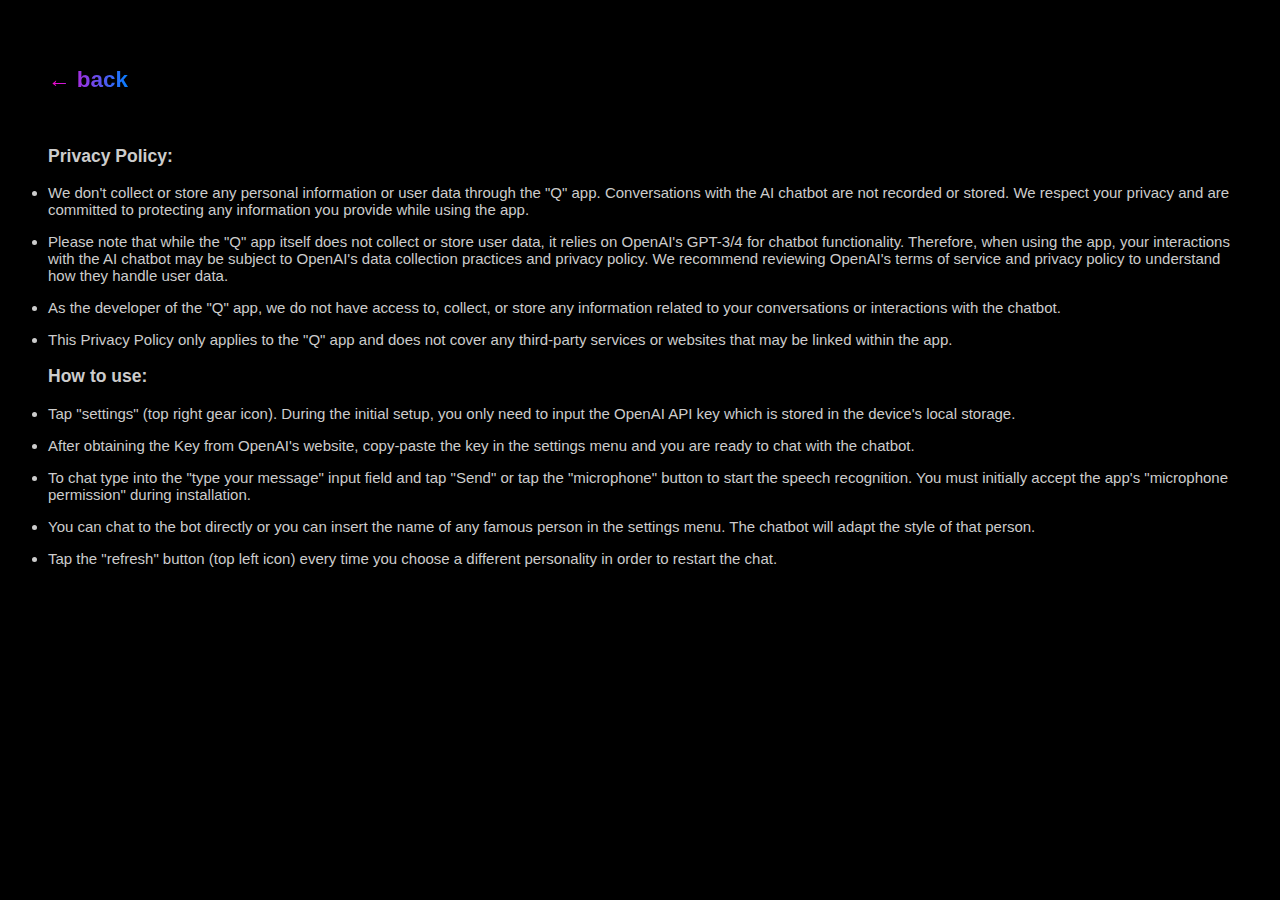
==== privacy.html @ ec9c7544 "Add files via upload" ====
<!DOCTYPE html>
<html>
  <head>
    <meta charset="UTF-8" />
    <meta name="viewport" content="width=device-width, initial-scale=1.0" />
    <title>Privacy Policy</title>
    <style>
      body {
        font-family: Arial, sans-serif;
        padding-top: 40px;
        padding-left: 40px;
        padding-right: 40px;
        font-size: 15px;
        background-color: #000;
        color: #ccc;
      }      
      h1 {
        font-size: 24px;
        margin-bottom: 10px;
      }     
      p {
        margin-bottom: 15px;
      }
      a {
      background: linear-gradient(to right, #FF00CC, #067FFF);
      background-clip: text;
      -webkit-background-clip: text;
      color: transparent;
      text-decoration: none;
    }
    </style>
    </head>
      <body>
        <h2><a href="index.html">← back</a></h2><br>
        <h3>Privacy Policy:</h3>
          <li>We don't collect or store any personal information or user data through the "Q" app. Conversations with the AI chatbot are not recorded or stored. We respect your privacy and are committed to protecting any information you provide while using the app.</li>
      <p><li>Please note that while the "Q" app itself does not collect or store user data, it relies on OpenAI's GPT-3/4 for chatbot functionality. Therefore, when using the app, your interactions with the AI chatbot may be subject to OpenAI's data collection practices and privacy policy. We recommend reviewing OpenAI's terms of service and privacy policy to understand how they handle user data.</li></p>
      <p><li>As the developer of the "Q" app, we do not have access to, collect, or store any information related to your conversations or interactions with the chatbot.</li></p>
      <p><li>This Privacy Policy only applies to the "Q" app and does not cover any third-party services or websites that may be linked within the app.</li></p>
          <h3>How to use:</h3>
          <p><li>Tap "settings" (top right gear icon). During the initial setup, you only need to input the OpenAI API key which is stored in the device's local storage.</li></p>
      <p><li>After obtaining the Key from OpenAI's website, copy-paste the key in the settings menu and you are ready to chat with the chatbot. </li><p><p><li>To chat type into the "type your message" input field and tap "Send" or tap the "microphone" button to start the speech recognition. You must initially accept the app's "microphone permission" during installation.</p></li>
      <p><li>You can chat to the bot directly or you can insert the name of any famous person in the settings menu. The chatbot will adapt the style of that person.<p><li>Tap the "refresh" button (top left icon) every time you choose a different personality in order to restart the chat.</p></li>
      </div>
    </div>
    </body>
</html>
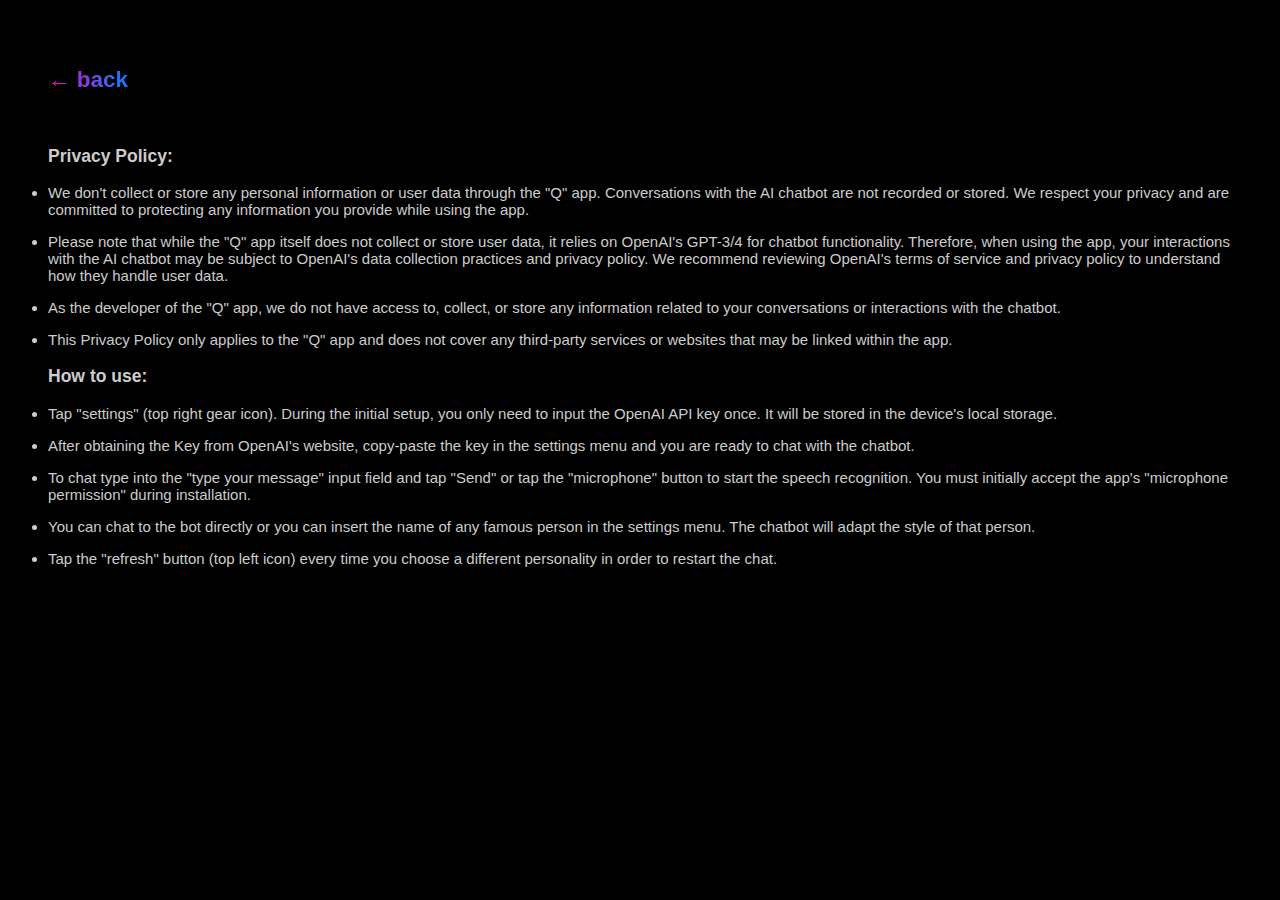
==== commit e46030e3: "Add files via upload" ====
--- a/privacy.html
+++ b/privacy.html
@@ -3,7 +3,7 @@
   <head>
     <meta charset="UTF-8" />
     <meta name="viewport" content="width=device-width, initial-scale=1.0" />
-    <title>Privacy Policy</title>
+    <title>Privacy Policy - How to Use</title>
     <style>
       body {
         font-family: Arial, sans-serif;
@@ -31,14 +31,14 @@
     </style>
     </head>
       <body>
-        <h2><a href="index.html">← back</a></h2><br>
+        <h2><a href="https://q-bot.app">← back</a></h2><br>
         <h3>Privacy Policy:</h3>
           <li>We don't collect or store any personal information or user data through the "Q" app. Conversations with the AI chatbot are not recorded or stored. We respect your privacy and are committed to protecting any information you provide while using the app.</li>
       <p><li>Please note that while the "Q" app itself does not collect or store user data, it relies on OpenAI's GPT-3/4 for chatbot functionality. Therefore, when using the app, your interactions with the AI chatbot may be subject to OpenAI's data collection practices and privacy policy. We recommend reviewing OpenAI's terms of service and privacy policy to understand how they handle user data.</li></p>
       <p><li>As the developer of the "Q" app, we do not have access to, collect, or store any information related to your conversations or interactions with the chatbot.</li></p>
       <p><li>This Privacy Policy only applies to the "Q" app and does not cover any third-party services or websites that may be linked within the app.</li></p>
           <h3>How to use:</h3>
-          <p><li>Tap "settings" (top right gear icon). During the initial setup, you only need to input the OpenAI API key which is stored in the device's local storage.</li></p>
+          <p><li>Tap "settings" (top right gear icon). During the initial setup, you only need to input the OpenAI API key once. It will be stored in the device's local storage.</li></p>
       <p><li>After obtaining the Key from OpenAI's website, copy-paste the key in the settings menu and you are ready to chat with the chatbot. </li><p><p><li>To chat type into the "type your message" input field and tap "Send" or tap the "microphone" button to start the speech recognition. You must initially accept the app's "microphone permission" during installation.</p></li>
       <p><li>You can chat to the bot directly or you can insert the name of any famous person in the settings menu. The chatbot will adapt the style of that person.<p><li>Tap the "refresh" button (top left icon) every time you choose a different personality in order to restart the chat.</p></li>
       </div>
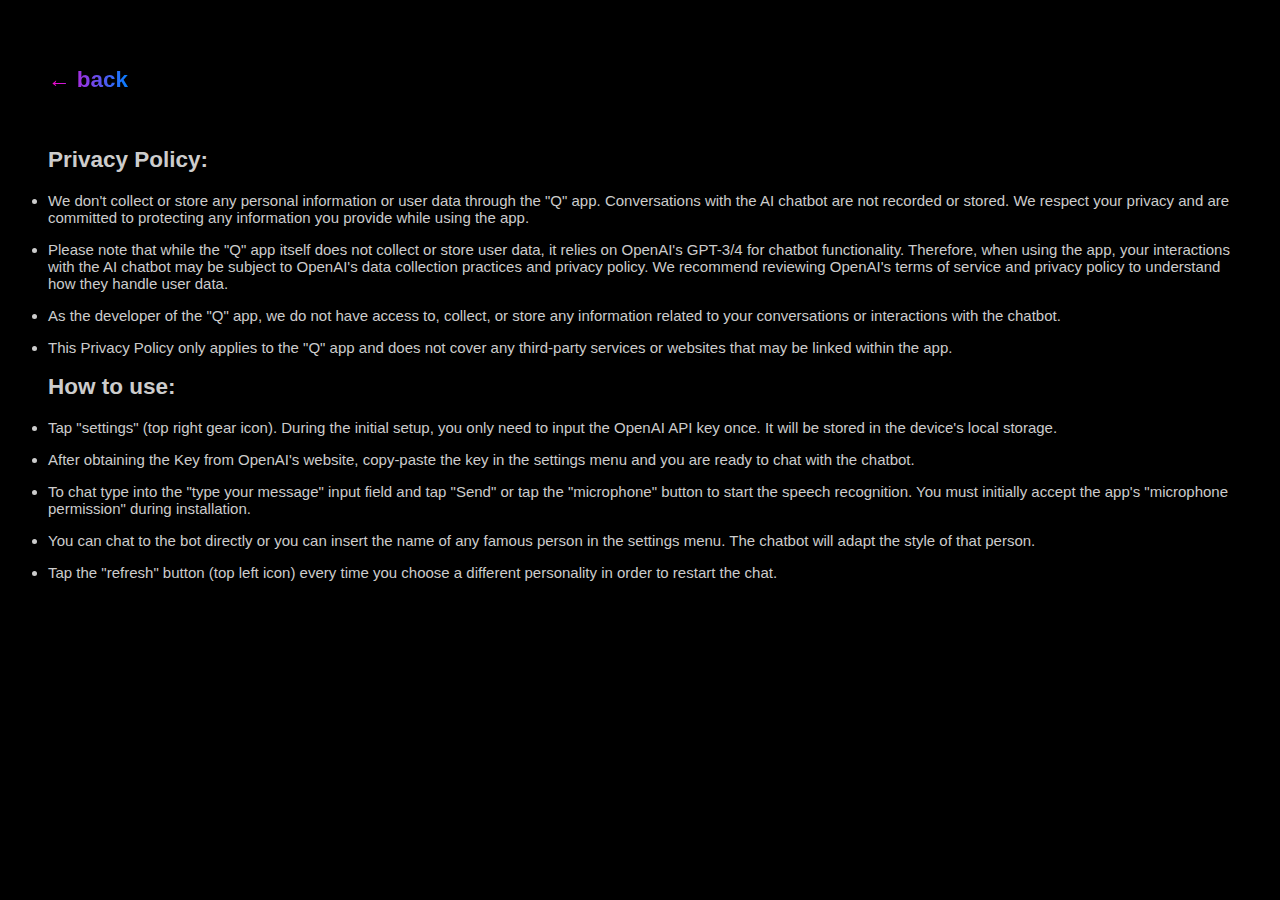
==== commit 1c0e20c1: "Add files via upload" ====
--- a/privacy.html
+++ b/privacy.html
@@ -32,12 +32,12 @@
     </head>
       <body>
         <h2><a href="https://q-bot.app">← back</a></h2><br>
-        <h3>Privacy Policy:</h3>
+        <h2>Privacy Policy:</h2>
           <li>We don't collect or store any personal information or user data through the "Q" app. Conversations with the AI chatbot are not recorded or stored. We respect your privacy and are committed to protecting any information you provide while using the app.</li>
       <p><li>Please note that while the "Q" app itself does not collect or store user data, it relies on OpenAI's GPT-3/4 for chatbot functionality. Therefore, when using the app, your interactions with the AI chatbot may be subject to OpenAI's data collection practices and privacy policy. We recommend reviewing OpenAI's terms of service and privacy policy to understand how they handle user data.</li></p>
       <p><li>As the developer of the "Q" app, we do not have access to, collect, or store any information related to your conversations or interactions with the chatbot.</li></p>
       <p><li>This Privacy Policy only applies to the "Q" app and does not cover any third-party services or websites that may be linked within the app.</li></p>
-          <h3>How to use:</h3>
+          <h2>How to use:</h2>
           <p><li>Tap "settings" (top right gear icon). During the initial setup, you only need to input the OpenAI API key once. It will be stored in the device's local storage.</li></p>
       <p><li>After obtaining the Key from OpenAI's website, copy-paste the key in the settings menu and you are ready to chat with the chatbot. </li><p><p><li>To chat type into the "type your message" input field and tap "Send" or tap the "microphone" button to start the speech recognition. You must initially accept the app's "microphone permission" during installation.</p></li>
       <p><li>You can chat to the bot directly or you can insert the name of any famous person in the settings menu. The chatbot will adapt the style of that person.<p><li>Tap the "refresh" button (top left icon) every time you choose a different personality in order to restart the chat.</p></li>
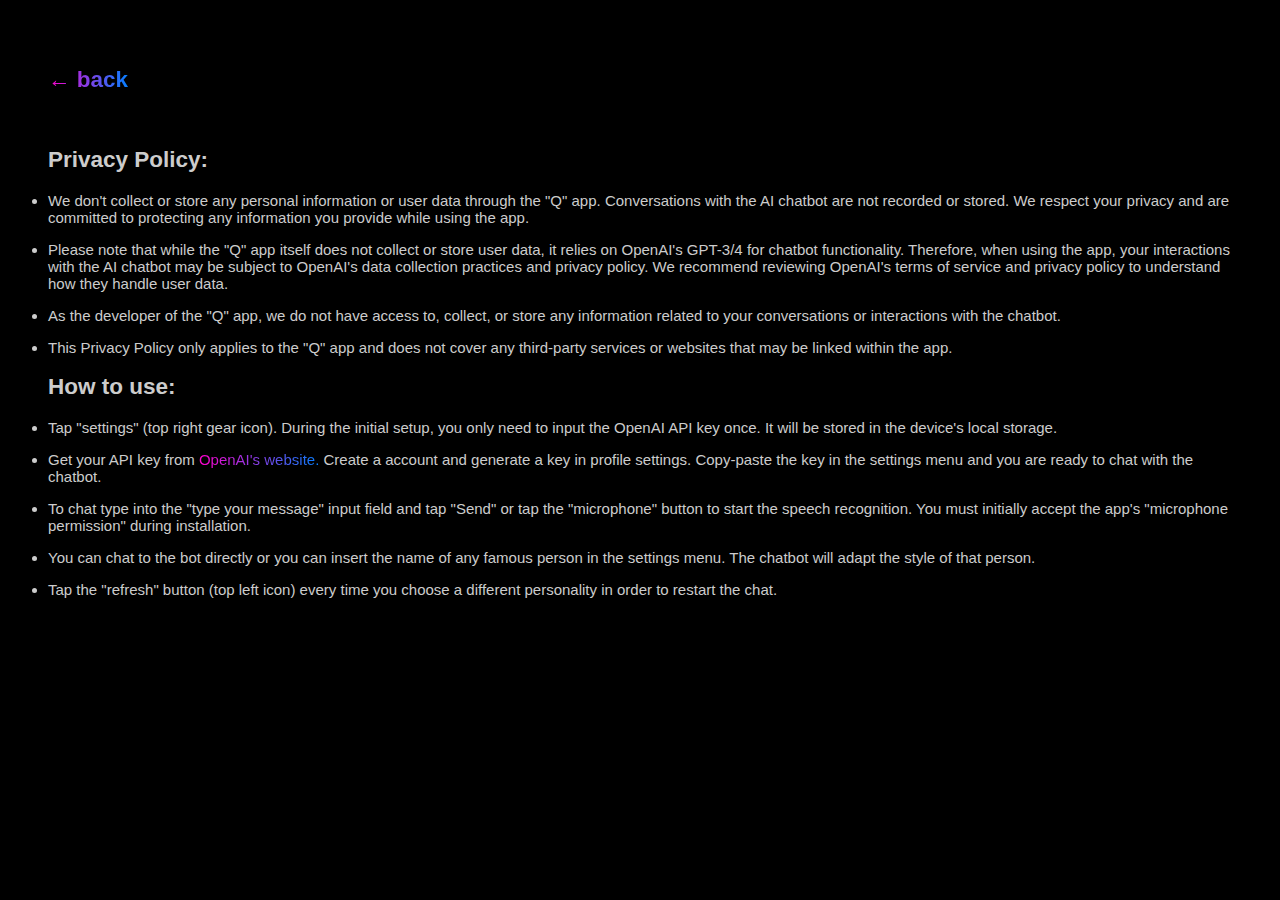
==== commit b97c9a80: "Add files via upload" ====
--- a/privacy.html
+++ b/privacy.html
@@ -39,7 +39,7 @@
       <p><li>This Privacy Policy only applies to the "Q" app and does not cover any third-party services or websites that may be linked within the app.</li></p>
           <h2>How to use:</h2>
           <p><li>Tap "settings" (top right gear icon). During the initial setup, you only need to input the OpenAI API key once. It will be stored in the device's local storage.</li></p>
-      <p><li>After obtaining the Key from OpenAI's website, copy-paste the key in the settings menu and you are ready to chat with the chatbot. </li><p><p><li>To chat type into the "type your message" input field and tap "Send" or tap the "microphone" button to start the speech recognition. You must initially accept the app's "microphone permission" during installation.</p></li>
+      <p><li>Get your API key from <a href="https://platform.openai.com/account/api-keys" target="_blank">OpenAI's website.</a> Create a account and generate a key in profile settings. Copy-paste the key in the settings menu and you are ready to chat with the chatbot. </li><p><p><li>To chat type into the "type your message" input field and tap "Send" or tap the "microphone" button to start the speech recognition. You must initially accept the app's "microphone permission" during installation.</p></li>
       <p><li>You can chat to the bot directly or you can insert the name of any famous person in the settings menu. The chatbot will adapt the style of that person.<p><li>Tap the "refresh" button (top left icon) every time you choose a different personality in order to restart the chat.</p></li>
       </div>
     </div>
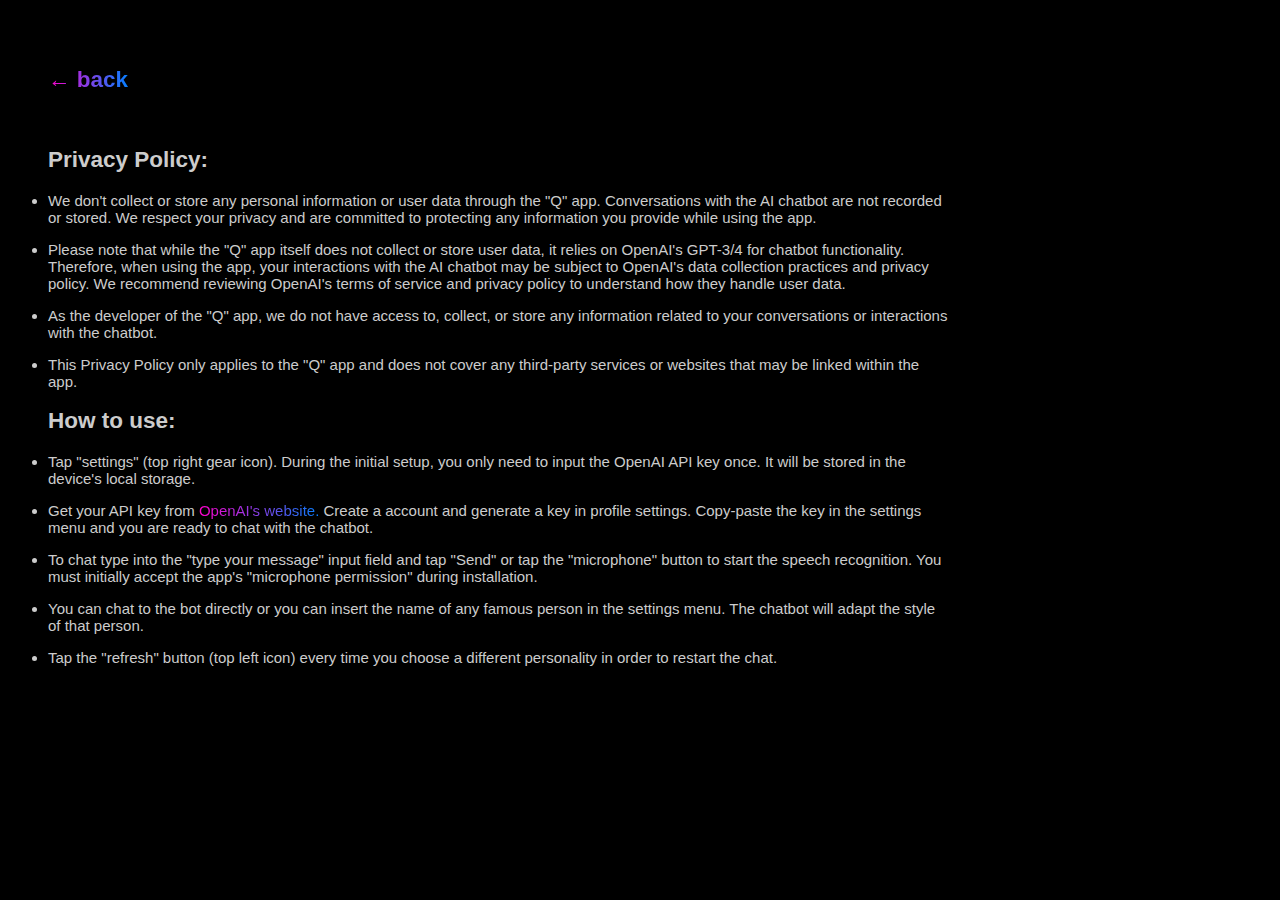
==== commit bd427102: "Add files via upload" ====
--- a/privacy.html
+++ b/privacy.html
@@ -6,6 +6,7 @@
     <title>Privacy Policy - How to Use</title>
     <style>
       body {
+        max-width: 900px;
         font-family: Arial, sans-serif;
         padding-top: 40px;
         padding-left: 40px;
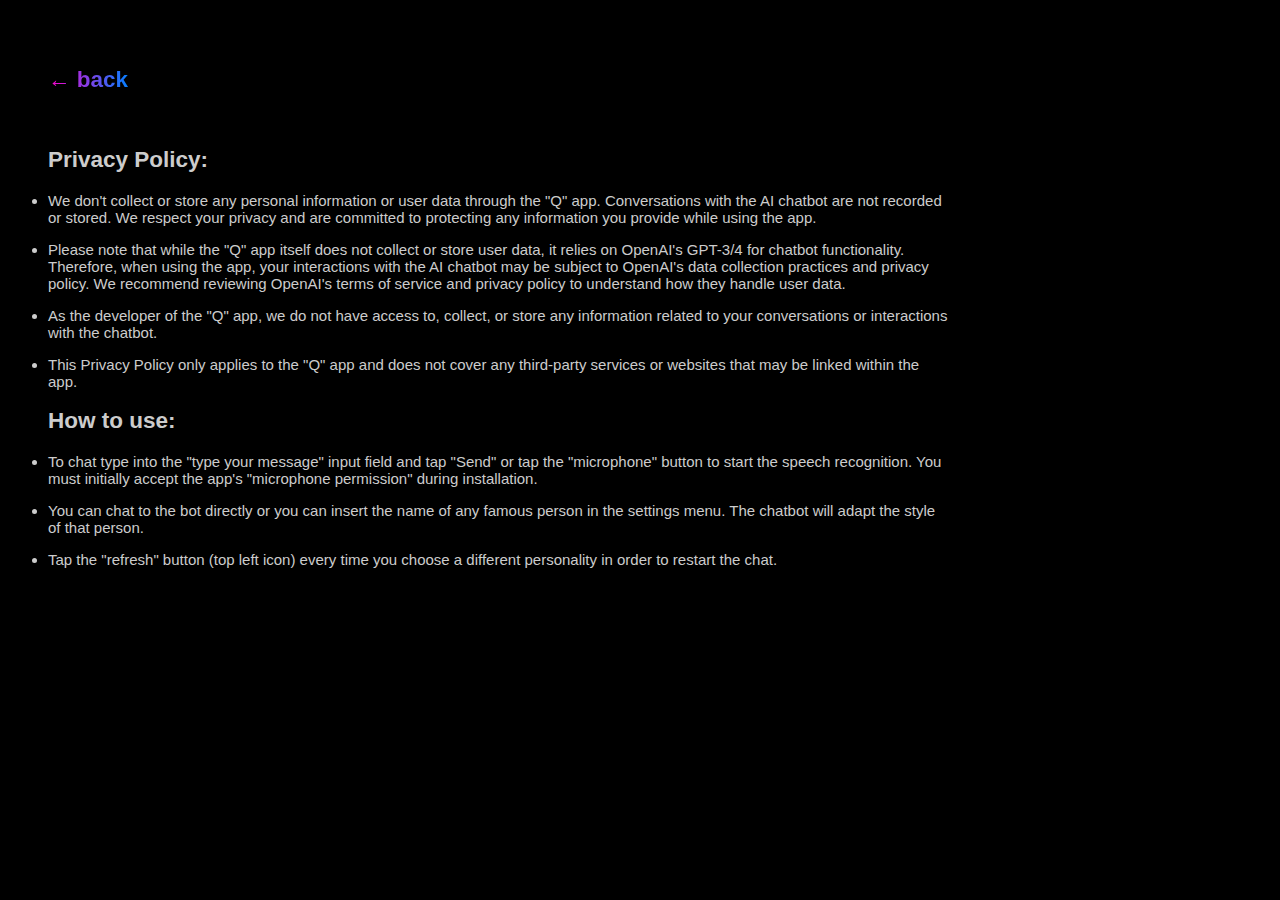
==== commit 4f4fe0c4: "Update privacy.html" ====
--- a/privacy.html
+++ b/privacy.html
@@ -39,10 +39,9 @@
       <p><li>As the developer of the "Q" app, we do not have access to, collect, or store any information related to your conversations or interactions with the chatbot.</li></p>
       <p><li>This Privacy Policy only applies to the "Q" app and does not cover any third-party services or websites that may be linked within the app.</li></p>
           <h2>How to use:</h2>
-          <p><li>Tap "settings" (top right gear icon). During the initial setup, you only need to input the OpenAI API key once. It will be stored in the device's local storage.</li></p>
-      <p><li>Get your API key from <a href="https://platform.openai.com/account/api-keys" target="_blank">OpenAI's website.</a> Create a account and generate a key in profile settings. Copy-paste the key in the settings menu and you are ready to chat with the chatbot. </li><p><p><li>To chat type into the "type your message" input field and tap "Send" or tap the "microphone" button to start the speech recognition. You must initially accept the app's "microphone permission" during installation.</p></li>
+          </li><p><p><li>To chat type into the "type your message" input field and tap "Send" or tap the "microphone" button to start the speech recognition. You must initially accept the app's "microphone permission" during installation.</p></li>
       <p><li>You can chat to the bot directly or you can insert the name of any famous person in the settings menu. The chatbot will adapt the style of that person.<p><li>Tap the "refresh" button (top left icon) every time you choose a different personality in order to restart the chat.</p></li>
       </div>
     </div>
     </body>
-</html>+</html>
